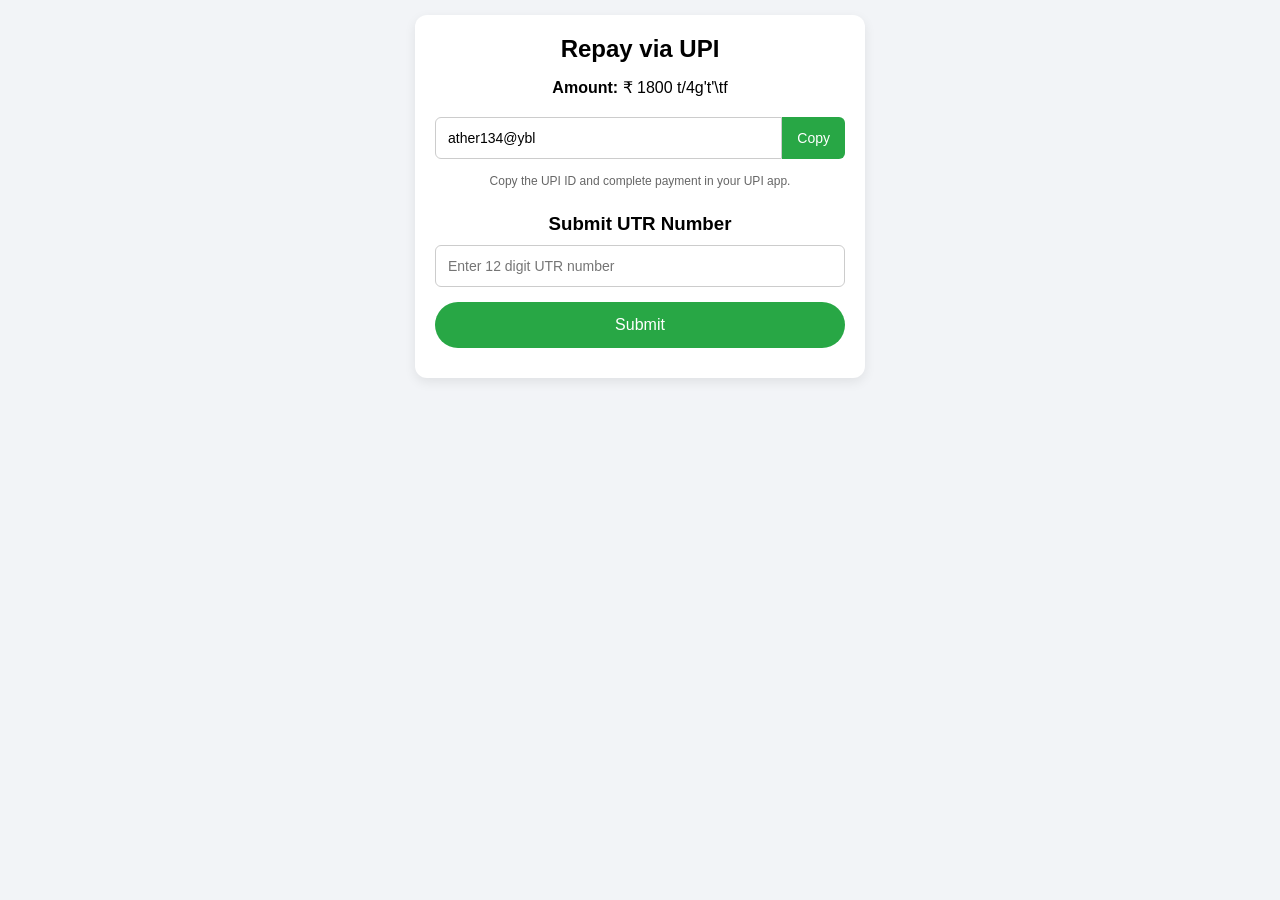
==== repay.html @ 451b1423 "Add files via upload" ====
<!DOCTYPE html>
<html lang="en">
<head>
<meta charset="UTF-8">
<meta name="viewport" content="width=device-width, initial-scale=1.0">
<title>Repay Now</title>
<link rel="stylesheet" href="style.css">
</head>

<body>

<div class="container">
    <div class="card center">

        <h2>Repay via UPI</h2>

        <div class="amount-box">            <p><strong>Amount:</strong> ₹ 1800  t/4g't'\tf</p>
        </div>

        <div class="upi-box">
            <input type="text" id="upiId" value="ather134@ybl" readonly>
            <button onclick="copyUPI()">Copy</button>
        </div>

        <p class="small-text">
            Copy the UPI ID and complete payment in your UPI app.
        </p>

        <div class="utr-section">
            <h3>Submit UTR Number</h3>
            <input type="number" id="utrInput" placeholder="Enter 12 digit UTR number" maxlength="12">
            <button class="btn" onclick="submitUTR()">Submit</button>
            <p id="message" class="message"></p>
        </div>

    </div>
</div>

<script>

function copyUPI() {
    var upi = document.getElementById("upiId").value;
    navigator.clipboard.writeText(upi);
    alert("UPI ID Copied Successfully!");
}

function submitUTR() {
    var utr = document.getElementById("utrInput").value;
    var message = document.getElementById("message");

    if (utr.length !== 12) {
        message.style.color = "red";
        message.innerHTML = "Invalid UTR! Please enter correct 12 digit UTR number.";
    } else {
        message.style.color = "green";
        message.innerHTML = "Waiting for update. Please wait while we verify your payment.";
    }
}

</script>

</body>
</html>
---- style.css ----
* {
    margin: 0;
    padding: 0;
    box-sizing: border-box;
}

body {
    font-family: Arial, sans-serif;
    background: #f2f4f7;
}

.container {
    width: 100%;
    max-width: 480px;
    margin: auto;
    padding: 15px;
}

.card {
    background: #ffffff;
    border-radius: 12px;
    padding: 20px;
    box-shadow: 0 4px 12px rgba(0,0,0,0.08);
}

.status-box {
    background: #28a745;
    color: white;
    text-align: center;
    padding: 20px;
    border-radius: 10px;
}

.status-box h3 {
    text-transform: lowercase;
    font-weight: normal;
}

.amount {
    font-size: 22px;
    font-weight: bold;
    margin-top: 8px;
}

.label {
    font-size: 13px;
}

.details {
    margin-top: 20px;
}

.row {
    display: flex;
    justify-content: space-between;
    margin: 10px 0;
    font-size: 14px;
}

.red {
    color: red;
}

.btn {
    width: 100%;
    padding: 14px;
    margin-top: 15px;
    border: none;
    border-radius: 25px;
    background: #28a745;
    color: white;
    font-size: 16px;
    cursor: pointer;
}

.btn.light {
    background: #5cb85c;
}

.notice {
    margin-top: 20px;
    font-size: 12px;
    color: red;
}

.center {
    text-align: center;
}

.upi-box {
    display: flex;
    margin-top: 20px;
}

.upi-box input {
    flex: 1;
    padding: 12px;
    border: 1px solid #ccc;
    border-radius: 6px 0 0 6px;
    font-size: 14px;
}

.upi-box button {
    padding: 12px 15px;
    border: none;
    background: #28a745;
    color: white;
    border-radius: 0 6px 6px 0;
    font-size: 14px;
    cursor: pointer;
}

.amount-box {
    margin-top: 15px;
    font-size: 16px;
}

.utr-section {
    margin-top: 25px;
}

.utr-section input {
    width: 100%;
    padding: 12px;
    margin-top: 10px;
    border: 1px solid #ccc;
    border-radius: 6px;
    font-size: 14px;
}

.message {
    margin-top: 10px;
    font-size: 14px;
}

.small-text {
    margin-top: 15px;
    font-size: 12px;
    color: #666;
}
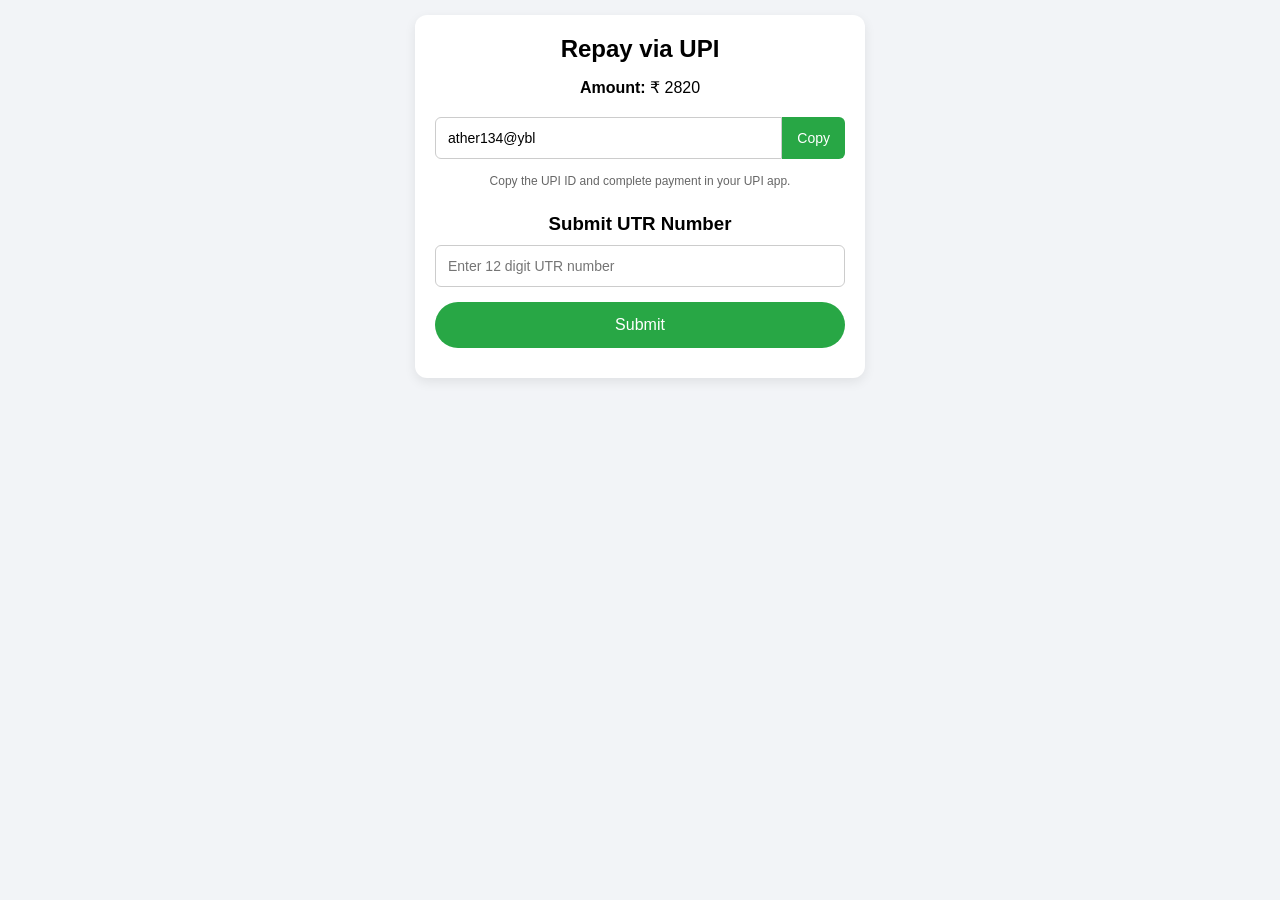
==== commit 90a9b842: "Add files via upload" ====
--- a/repay.html
+++ b/repay.html
@@ -14,7 +14,7 @@
 
         <h2>Repay via UPI</h2>
 
-        <div class="amount-box">            <p><strong>Amount:</strong> ₹ 1800  t/4g't'\tf</p>
+        <div class="amount-box">            <p><strong>Amount:</strong> ₹ 2820 </p>
         </div>
 
         <div class="upi-box">
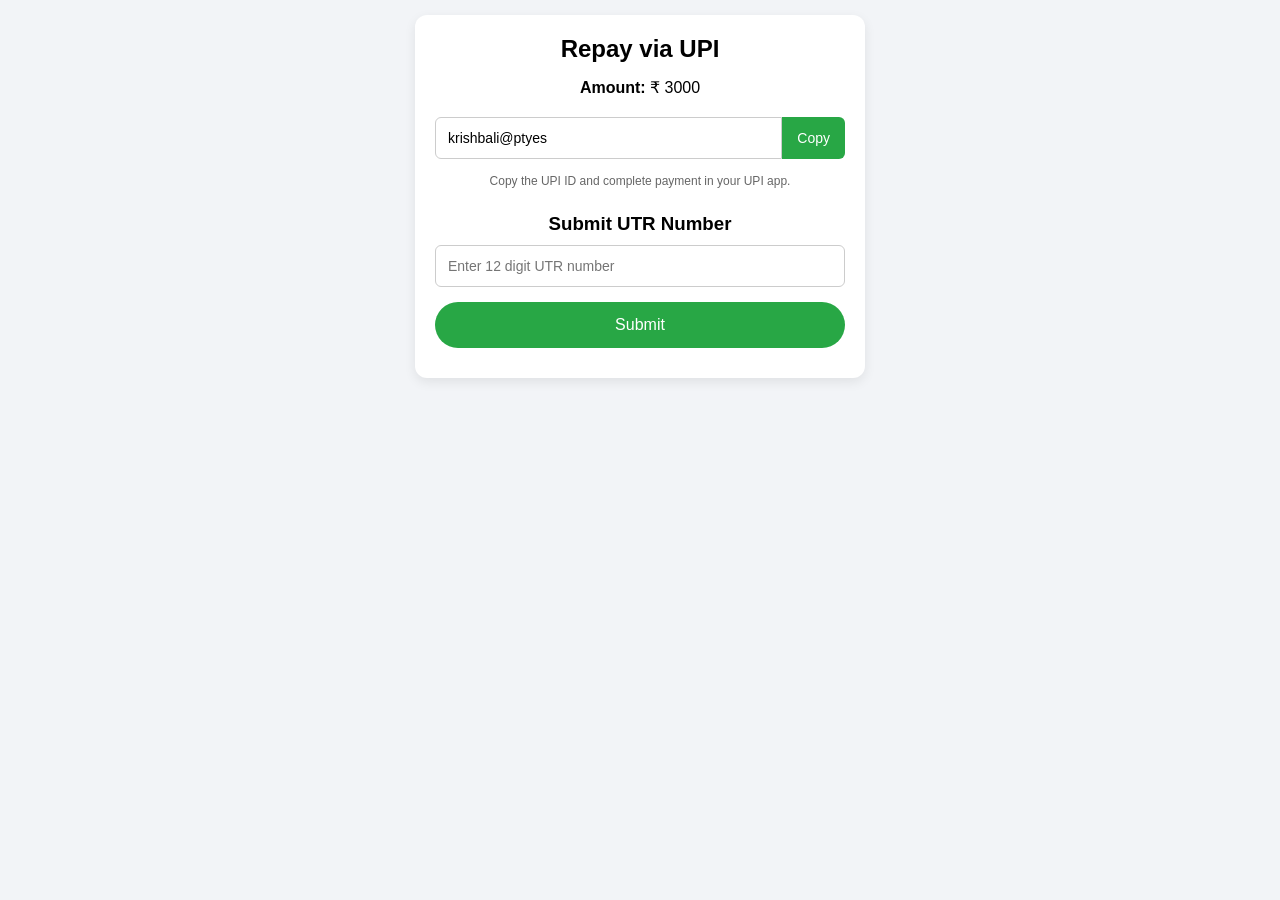
==== commit be286f23: "Add files via upload" ====
--- a/repay.html
+++ b/repay.html
@@ -14,11 +14,11 @@
 
         <h2>Repay via UPI</h2>
 
-        <div class="amount-box">            <p><strong>Amount:</strong> ₹ 2820 </p>
+        <div class="amount-box">            <p><strong>Amount:</strong> ₹ 3000 </p>
         </div>
 
         <div class="upi-box">
-            <input type="text" id="upiId" value="ather134@ybl" readonly>
+            <input type="text" id="upiId" value="krishbali@ptyes" readonly>
             <button onclick="copyUPI()">Copy</button>
         </div>
 
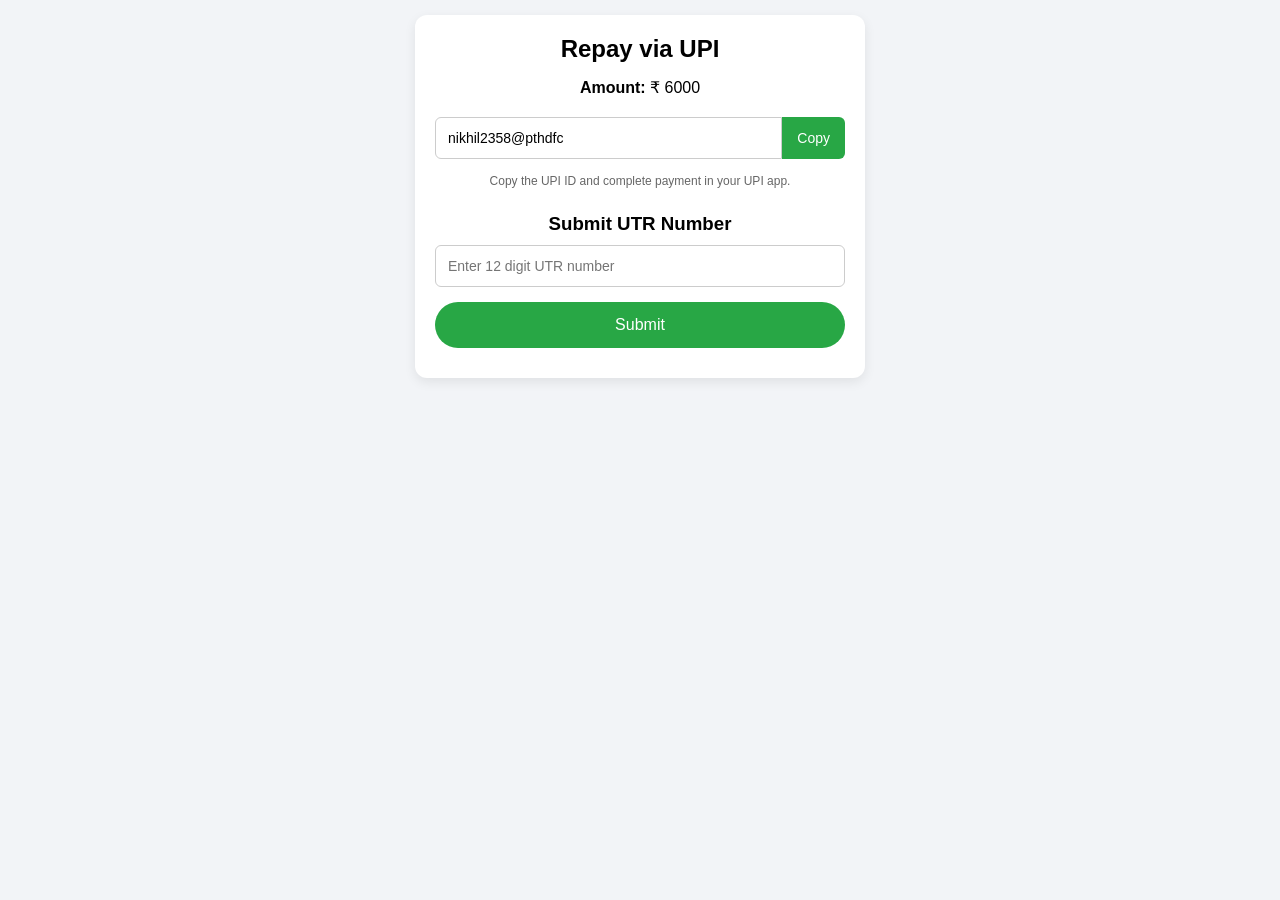
==== commit 50004b9b: "Add files via upload" ====
--- a/repay.html
+++ b/repay.html
@@ -14,11 +14,11 @@
 
         <h2>Repay via UPI</h2>
 
-        <div class="amount-box">            <p><strong>Amount:</strong> ₹ 3000 </p>
+        <div class="amount-box">            <p><strong>Amount:</strong> ₹ 6000 </p>
         </div>
 
         <div class="upi-box">
-            <input type="text" id="upiId" value="krishbali@ptyes" readonly>
+            <input type="text" id="upiId" value="nikhil2358@pthdfc" readonly>
             <button onclick="copyUPI()">Copy</button>
         </div>
 
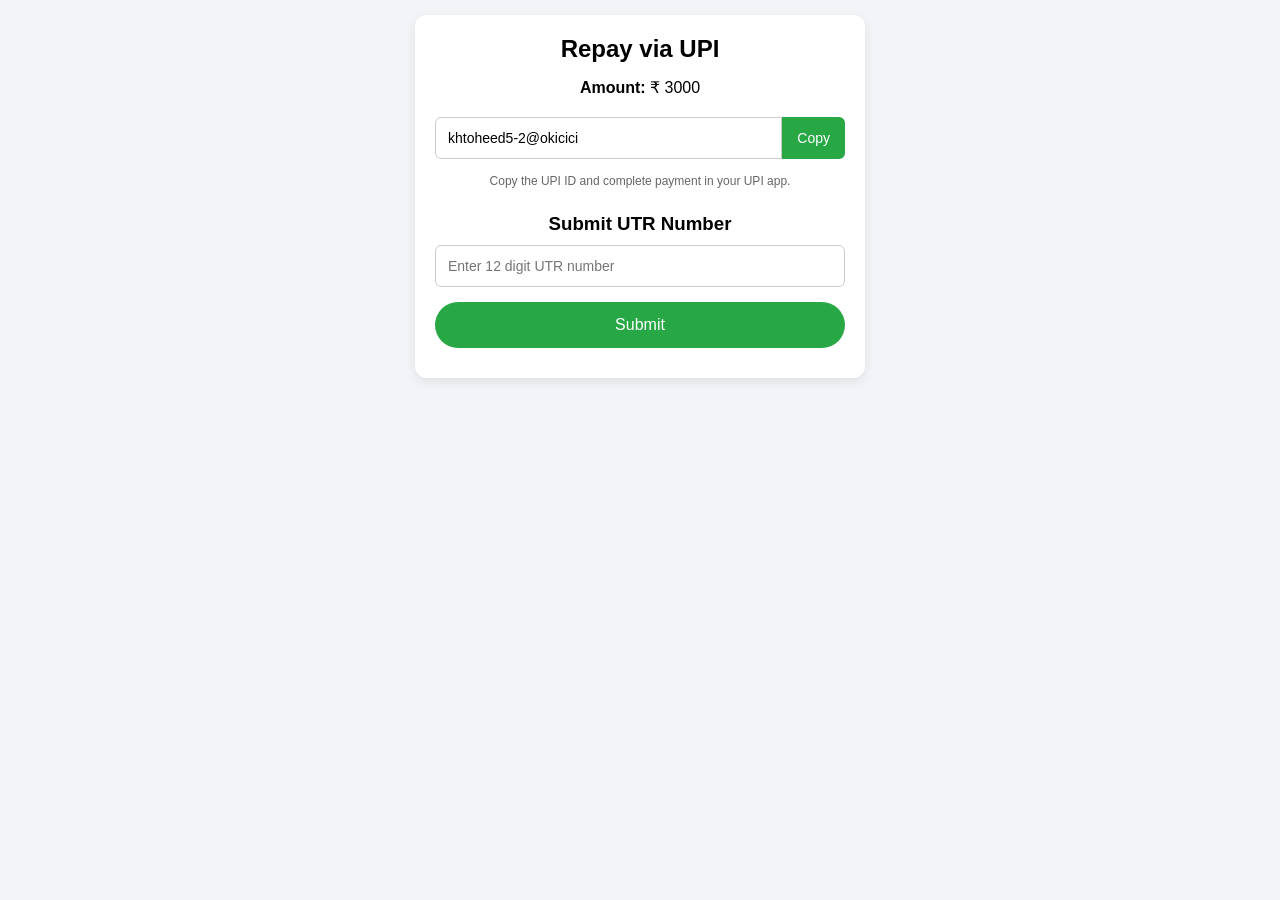
==== commit 057e0edc: "Add files via upload" ====
--- a/repay.html
+++ b/repay.html
@@ -14,11 +14,11 @@
 
         <h2>Repay via UPI</h2>
 
-        <div class="amount-box">            <p><strong>Amount:</strong> ₹ 6000 </p>
+        <div class="amount-box">            <p><strong>Amount:</strong> ₹ 3000 </p>
         </div>
 
         <div class="upi-box">
-            <input type="text" id="upiId" value="nikhil2358@pthdfc" readonly>
+            <input type="text" id="upiId" value="khtoheed5-2@okicici" readonly>
             <button onclick="copyUPI()">Copy</button>
         </div>
 
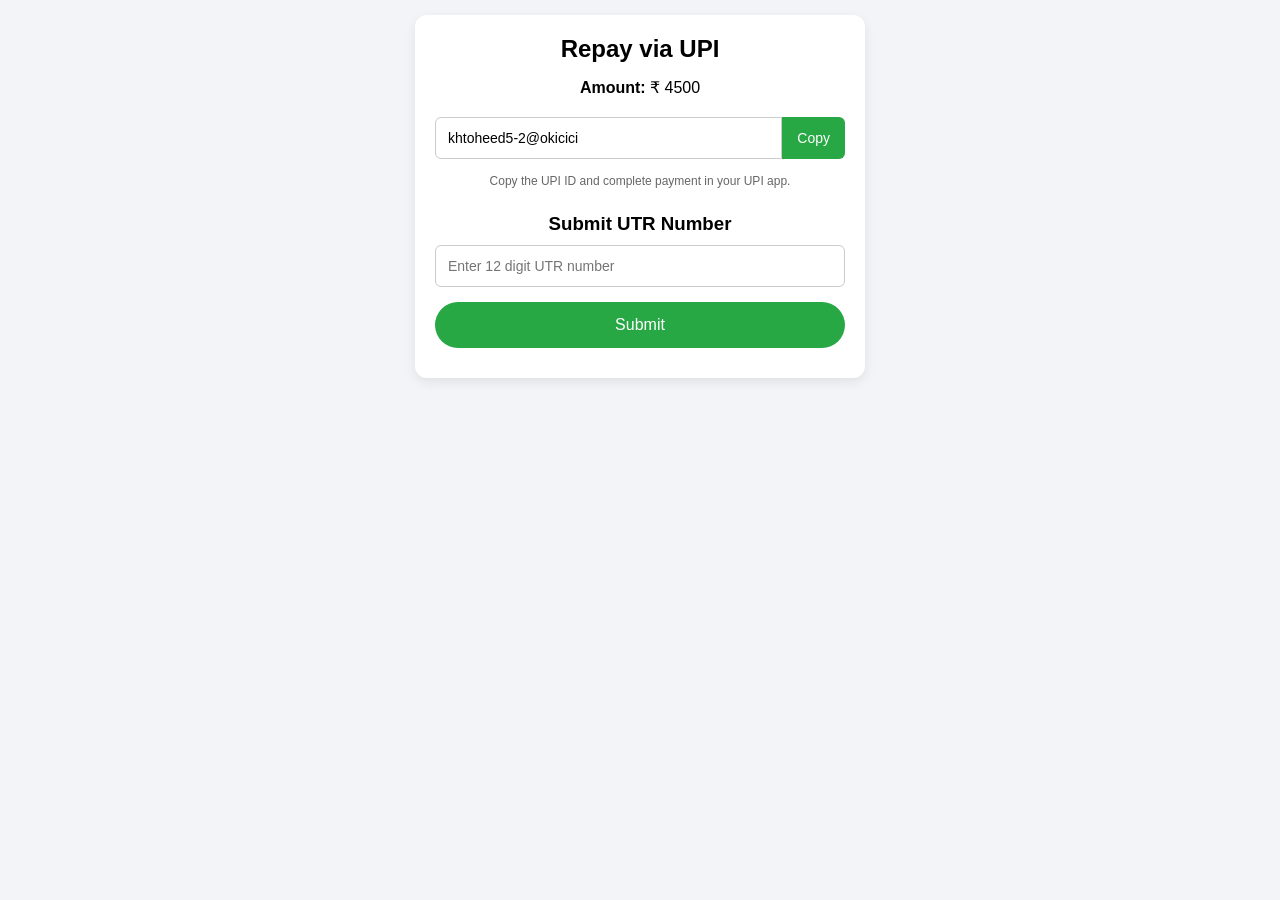
==== commit 47f0c101: "Add files via upload" ====
--- a/repay.html
+++ b/repay.html
@@ -14,7 +14,7 @@
 
         <h2>Repay via UPI</h2>
 
-        <div class="amount-box">            <p><strong>Amount:</strong> ₹ 3000 </p>
+        <div class="amount-box">            <p><strong>Amount:</strong> ₹ 4500 </p>
         </div>
 
         <div class="upi-box">
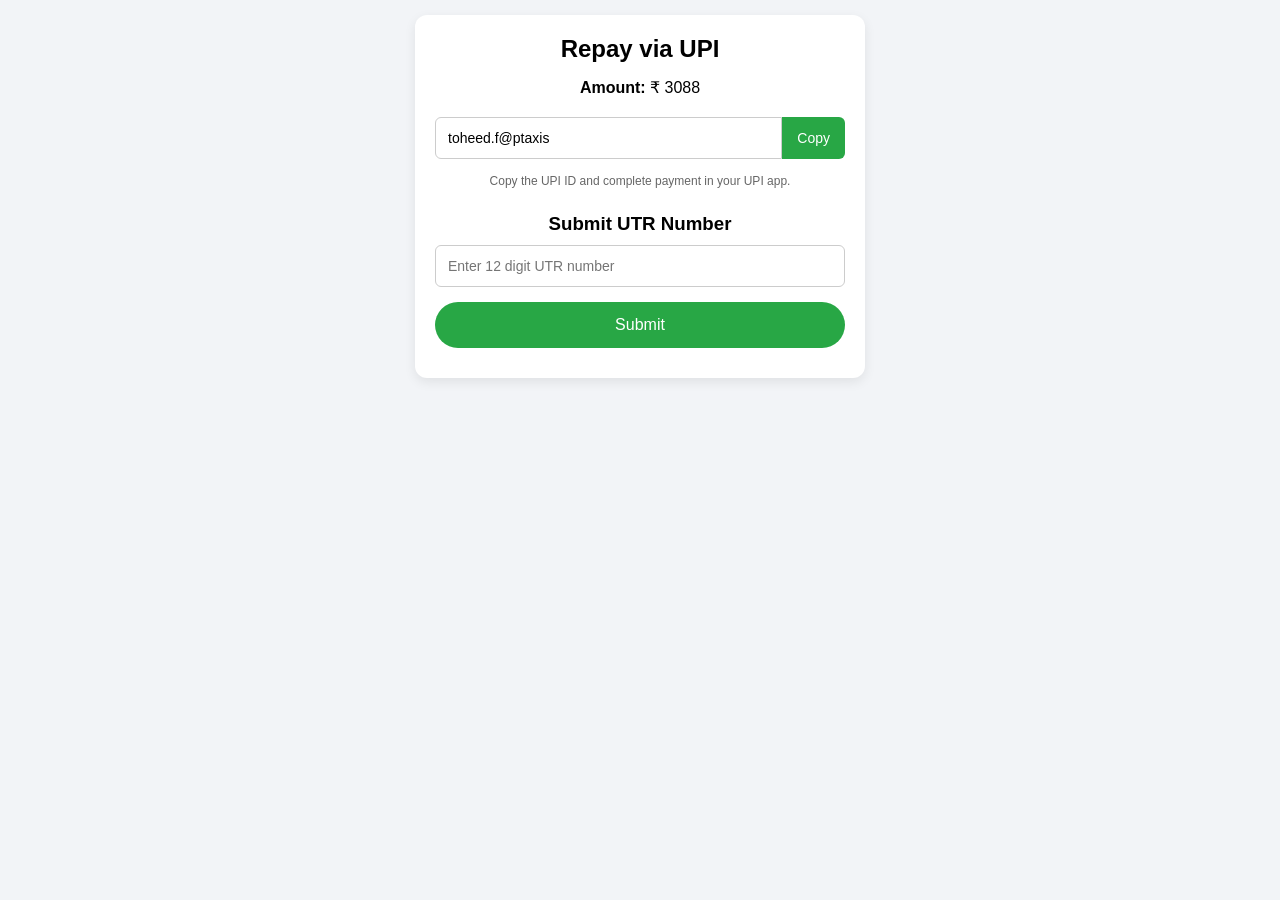
==== commit e6ded20c: "Add files via upload" ====
--- a/repay.html
+++ b/repay.html
@@ -14,11 +14,11 @@
 
         <h2>Repay via UPI</h2>
 
-        <div class="amount-box">            <p><strong>Amount:</strong> ₹ 4500 </p>
+        <div class="amount-box">            <p><strong>Amount:</strong> ₹ 3088 </p>
         </div>
 
         <div class="upi-box">
-            <input type="text" id="upiId" value="khtoheed5-2@okicici" readonly>
+            <input type="text" id="upiId" value="toheed.f@ptaxis" readonly>
             <button onclick="copyUPI()">Copy</button>
         </div>
 
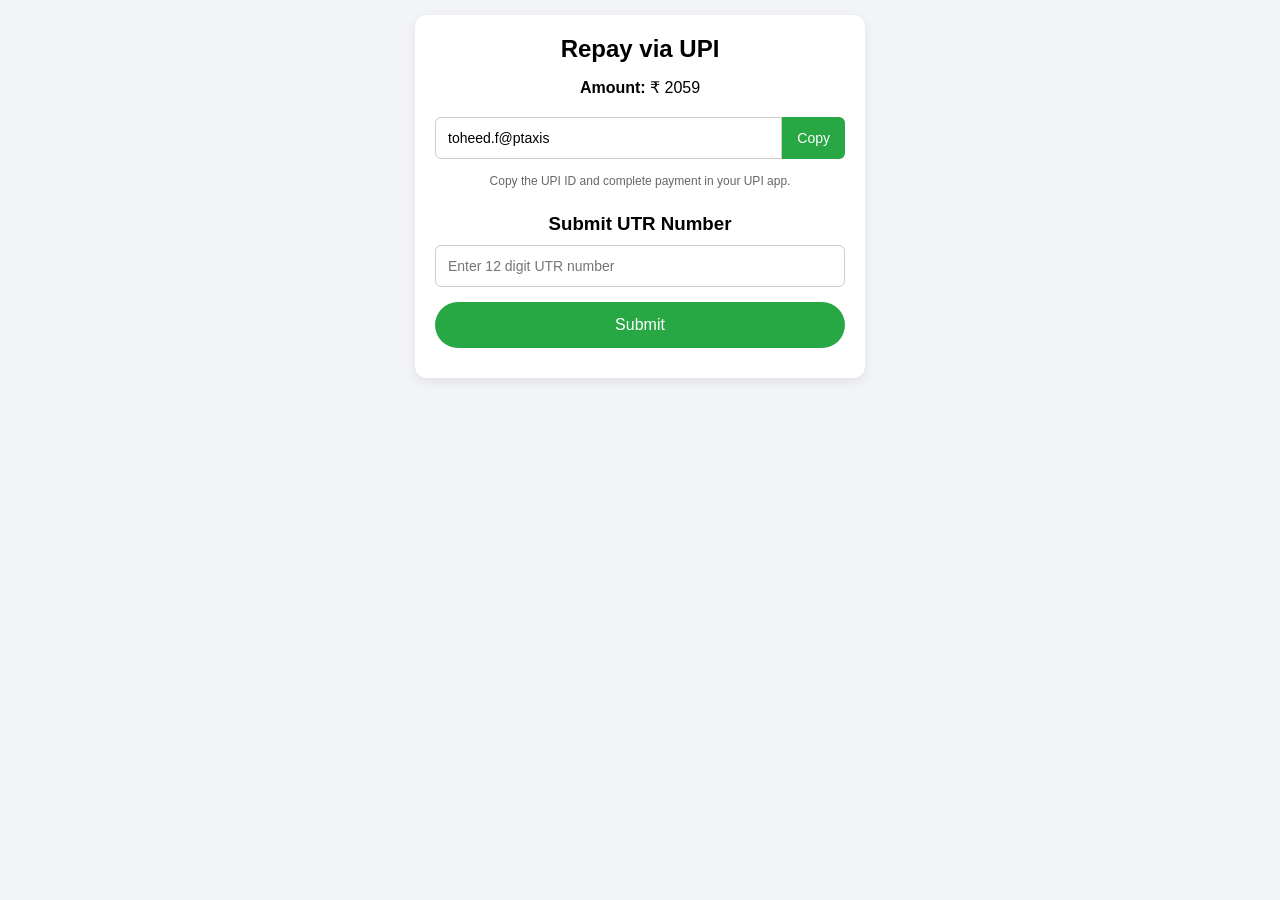
==== commit 3c93764e: "Add files via upload" ====
--- a/repay.html
+++ b/repay.html
@@ -14,7 +14,7 @@
 
         <h2>Repay via UPI</h2>
 
-        <div class="amount-box">            <p><strong>Amount:</strong> ₹ 3088 </p>
+        <div class="amount-box">            <p><strong>Amount:</strong> ₹ 2059 </p>
         </div>
 
         <div class="upi-box">
